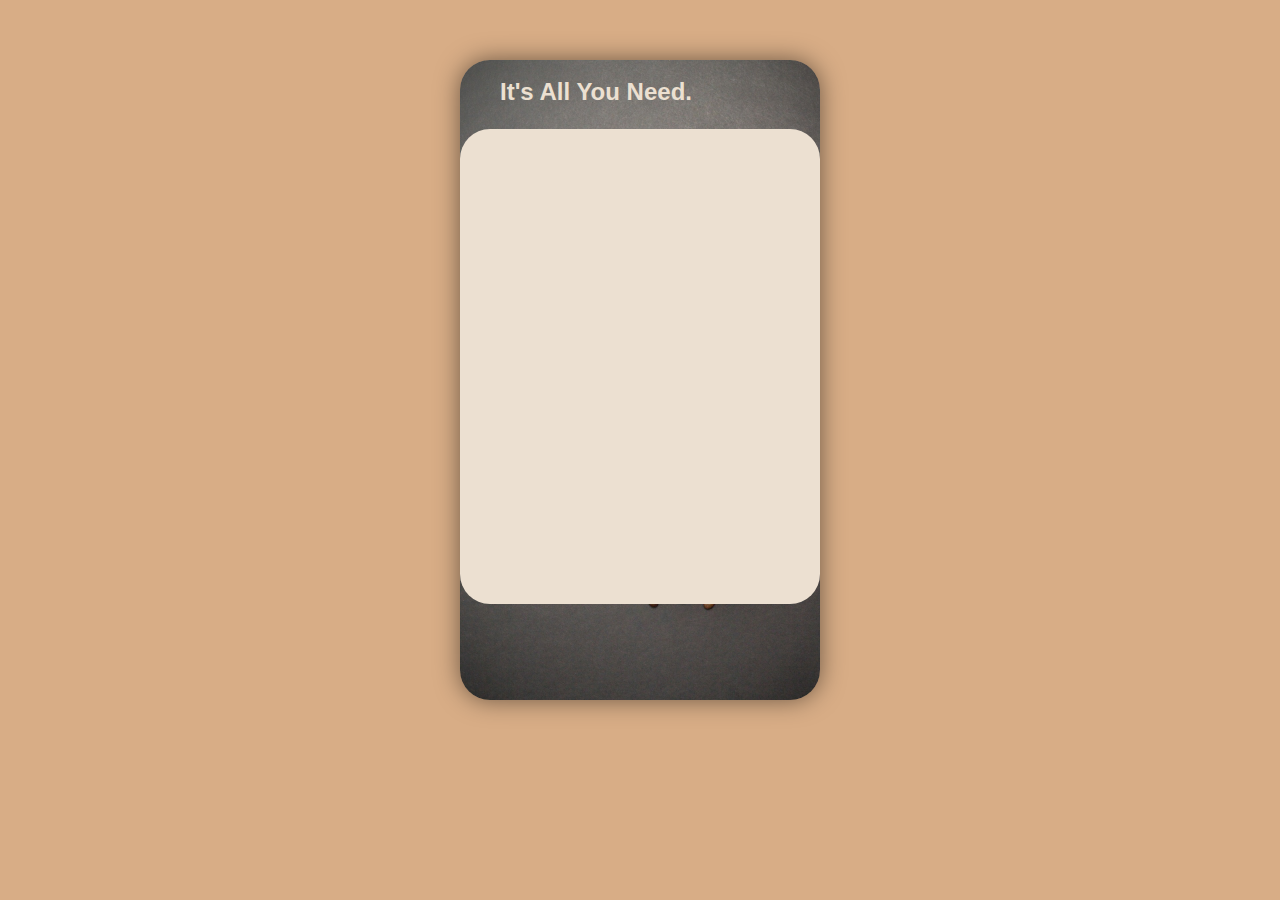
==== chart.html @ fdefc617 "first commit" ====
<!DOCTYPE html>
<html lang="en">
<head>
    <meta charset="UTF-8">
    <meta name="viewport" content="width=device-width, initial-scale=1.0">
    <title>Chart</title>
    <link rel="stylesheet" href="./home.css">
    <link rel="stylesheet" href="https://kit-pro.fontawesome.com/releases/latest/css/free.min.css" media="all">
</head>
<body>
    <div class="container">
        <div class="casing">
            <a href="./home.html"><i class="fas fa-angle-left fa-2x"></i></a>
            <h1>It's All You Need.</h1>
            <div class="chart-menu">

            </div>
        </div>
    </div>

    <script src="./index.js"></script>
</body>
</html>
---- home.css ----
*{
    font-family: 'Roboto', sans-serif;
}

html{
    background-color: #D8AD86;
}

body{
    display: flex;
    align-items: center;
    justify-content: center;
    margin: 0;
    padding: 60px;
}

.container{
    display: flex;
    justify-content: center;
    align-items: center;
}

.casing{
    position: relative;
    display: flex;
    flex-direction: column;
    align-items: flex-start;
    margin: 0;
    padding: 0;
    width: 360px;
    height: 640px;
    border-radius: 30px;
    background-image: url(./Image/coffee-5176961_1920.jpg);
    background-repeat: no-repeat;
    background-size: cover;
    background-position-x: center;
    box-shadow: 0 0 25px 0 rgb(0, 0, 0, .5);
}

i{
    color: #ECE0D1;
    margin: 45px 0 23px 40px;
}

.casing h1{
    font-size: 24px;
    max-width: 260px;
    color: #ECE0D1;
    margin: 0 0 23px 40px;
}

.block-menu{
    background-color: #ECE0D1;
    width: 360px;
    height: 475px;
    border-radius: 30px;
    padding: 0;
    margin: 0;
    bottom: 0;
}

.type-menu{
    display: flex;
    justify-content: space-between;
    margin: 36px 40px 26px 40px;
}

.type-menu p{
    margin: 0;
    padding: 0;
}

.type-menu a{
    color: black;
    text-decoration: none;
}

.cold, .chart{
    opacity: .5;
}

.search-menu{
    display: flex;
    justify-content: flex-start;
    margin: 0 40px 5px 40px;
    padding: 0;
}

.search-menu img{
    width: 20px;
    height: 20px;
    opacity: .5;
}

.sub-search-menu{
    position: relative;
    margin: 0;
    padding: 0;
}

.sub-search-menu p{
    margin: 0 0 10px 15px;
    padding: 0;
    position: absolute;
    top: 1px;
    opacity: .5;
}

.search{
    width: 171px;
    height: 21px;
    margin: 0 0 10px 15px;
    border: none;
    outline: none;
    background: transparent;
}

.menu-up{
    display: flex;
    flex-direction: row;
    justify-content: space-between;
    margin: 0 40px 20px 40px;
}

.menu-down{
    display: flex;
    flex-direction: row;
    justify-content: space-between;
    margin: 0 40px 0 40px;
}

.poster-menu{
    width: 120px;
    height: 150px;
    background-color: #DBC1AC;
    border-radius: 30px;
    display: flex;
    flex-direction: column;
    align-items: center;
}

.image-menu{
    width: 60px;
    height: 60px;
    margin: 30px 0 0 0;
    position: relative;
}

.image-menu img{
    width: 100%;
    height: auto;
    position: absolute;
    bottom: 3px;
}

.name-menu{
    margin: 10px 0 0 0;
}

.price-menu{
    margin: 4px 0 0 0;
    opacity: .6;
}





/* Chart CSS */

.chart-menu{
    background-color: #ECE0D1;
    width: 360px;
    height: 475px;
    border-radius: 30px;
    padding: 0;
    margin: 0;
    bottom: 0;
}
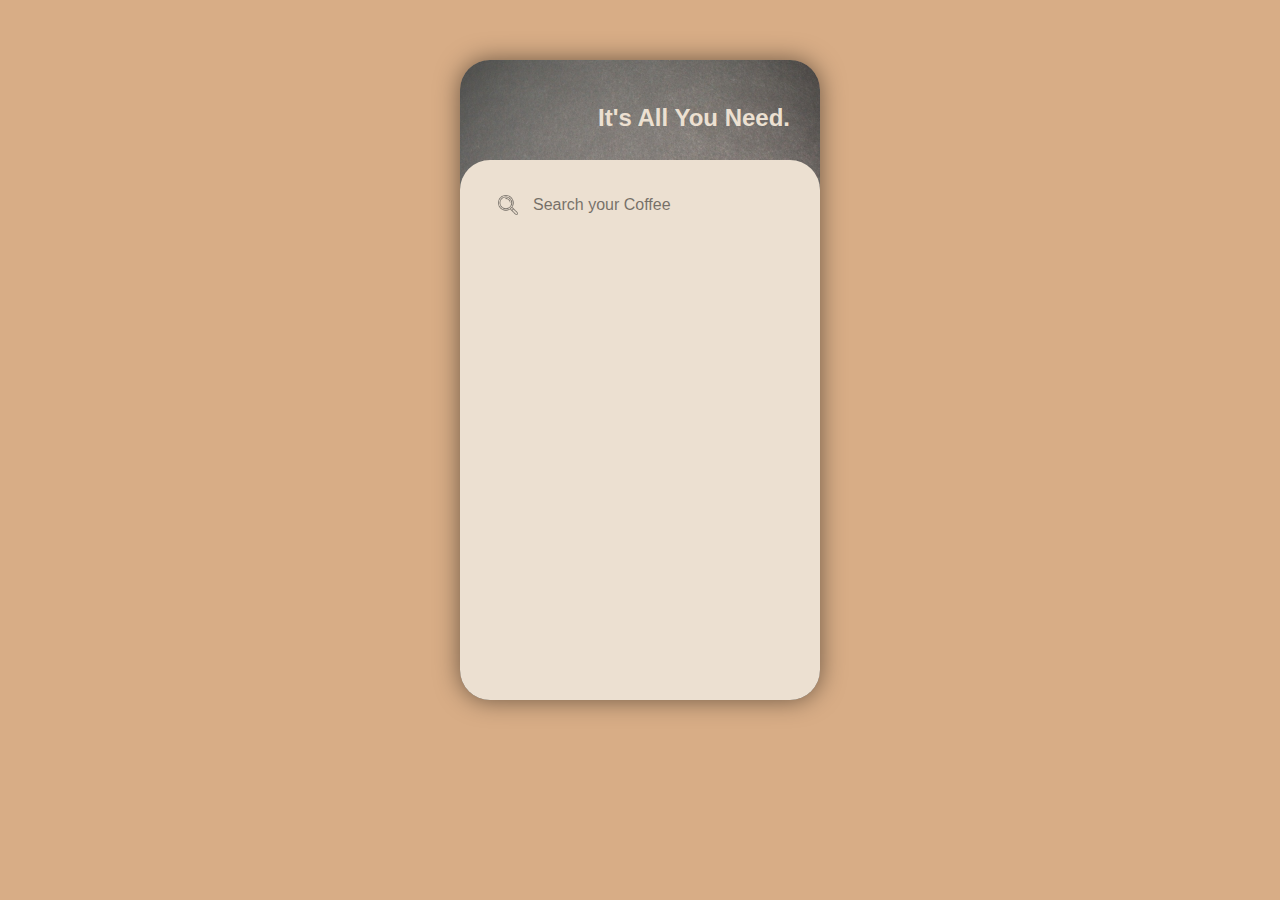
==== commit 9f45029f: "2 commit" ====
--- a/chart.html
+++ b/chart.html
@@ -10,10 +10,18 @@
 <body>
     <div class="container">
         <div class="casing">
-            <a href="./home.html"><i class="fas fa-angle-left fa-2x"></i></a>
-            <h1>It's All You Need.</h1>
+            <div class="chart-title">
+                <a href="./home.html"><i class="fas fa-angle-left fa-2x"></i></a>
+                <h1>It's All You Need.</h1>
+            </div>
             <div class="chart-menu">
-
+                <div class="chart-search-menu">
+                    <img src="./Image/search.png" alt="loupe">
+                    <div class="sub-search-menu">
+                        <p>Search your Coffee</p>
+                        <input type="text" name="search" class="search" id="search">
+                    </div>
+                </div>
             </div>
         </div>
     </div>
--- a/home.css
+++ b/home.css
@@ -37,7 +37,7 @@
     box-shadow: 0 0 25px 0 rgb(0, 0, 0, .5);
 }
 
-i{
+.casing i{
     color: #ECE0D1;
     margin: 45px 0 23px 40px;
 }
@@ -164,16 +164,46 @@
 
 
 
-
-
 /* Chart CSS */
+
+.chart-title{
+    width: 100%;
+    height: auto;
+    display: flex;
+    flex-direction: row;
+    justify-content: space-between;
+}
+
+.chart-title i{
+    margin: 40px 0 34px 40px;
+    padding: 0;
+}
+
+.chart-title h1{
+    margin: 44px 30px 28px 0;
+    padding: 0;
+
+}
 
 .chart-menu{
     background-color: #ECE0D1;
     width: 360px;
-    height: 475px;
+    height: 541px;
     border-radius: 30px;
     padding: 0;
     margin: 0;
     bottom: 0;
+}
+
+.chart-search-menu{
+    display: flex;
+    justify-content: flex-start;
+    margin: 35px 40px 5px 38px;
+    padding: 0;
+}
+
+.chart-search-menu img{
+    width: 20px;
+    height: 20px;
+    opacity: .5;
 }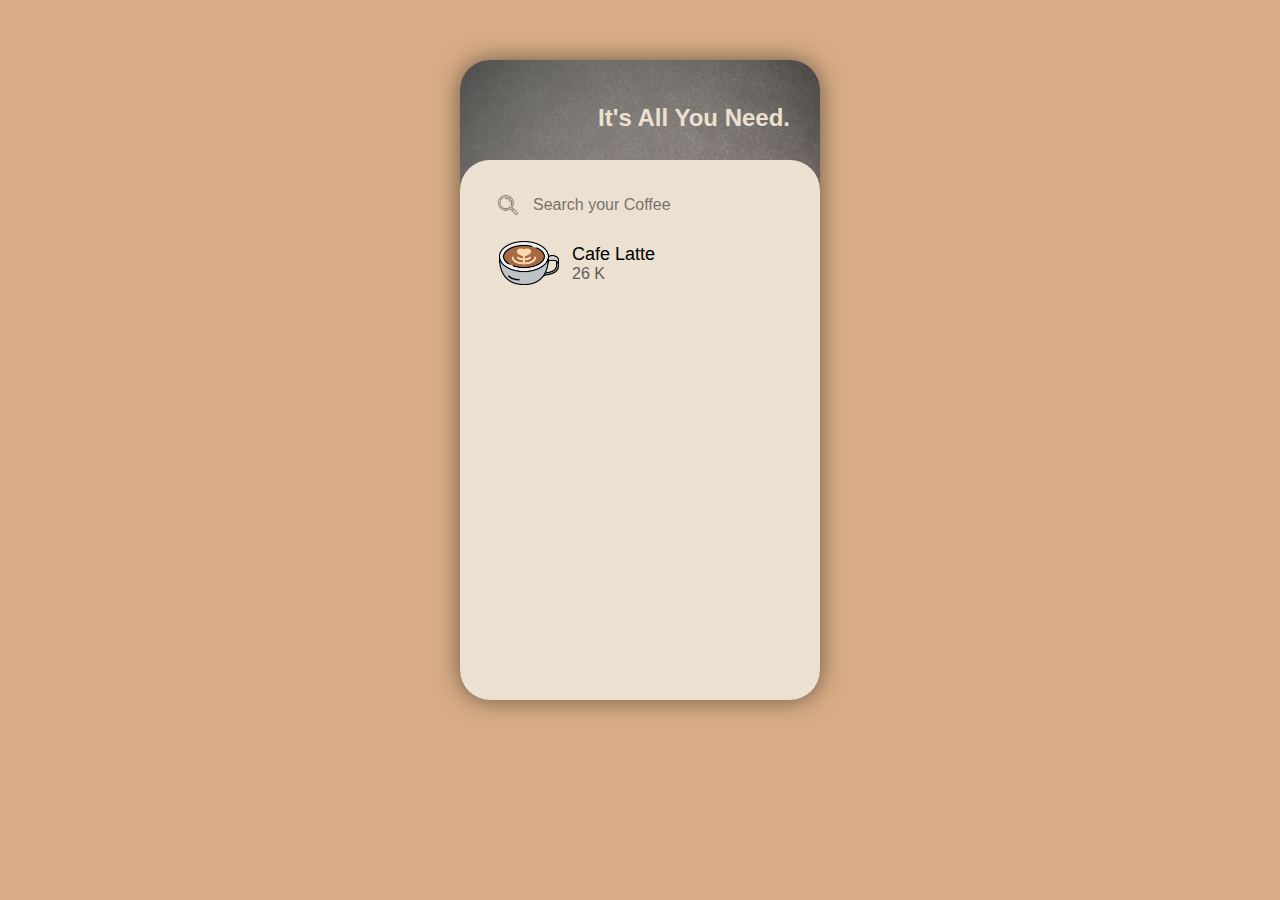
==== commit 9184bba2: "3 commit" ====
--- a/chart.html
+++ b/chart.html
@@ -22,6 +22,18 @@
                         <input type="text" name="search" class="search" id="search">
                     </div>
                 </div>
+                <div class="chart-list">
+                    <div class="chart-image">
+                        <img src="./Image/latte.png" alt="latte">
+                    </div>
+                    <div class="chart-list-menu">
+                        <p class="chart-name-menu">Cafe Latte</p>
+                        <p class="chart-price-menu">26 K</p>
+                    </div>
+                    <div class="chart-list-option">
+                        <div class="chart-option-bar"></div>
+                    </div>
+                </div>
             </div>
         </div>
     </div>
--- a/home.css
+++ b/home.css
@@ -155,6 +155,7 @@
 
 .name-menu{
     margin: 10px 0 0 0;
+    font-size: 18px;
 }
 
 .price-menu{
@@ -186,6 +187,8 @@
 }
 
 .chart-menu{
+    display: flex;
+    flex-direction: column;
     background-color: #ECE0D1;
     width: 360px;
     height: 541px;
@@ -206,4 +209,59 @@
     width: 20px;
     height: 20px;
     opacity: .5;
+}
+
+.chart-list{
+    width: 282px;
+    height: 60px;
+    display: flex;
+    flex-direction: row;
+    justify-content: flex-start;
+    margin: 0 39px 23px 39px;
+    padding: 0;
+}
+
+.chart-image{
+    width: 60px;
+    height: 60px;
+    display: flex;
+    justify-content: center;
+    align-items: center;
+    margin: 0 13px 0 0;
+    padding: 0;
+}
+
+.chart-image img{
+    width: 60px;
+    height: auto;
+    margin: 0;
+    padding: 0;
+}
+
+.chart-list-menu{
+    display: flex;
+    flex-direction: column;
+    justify-content: center;
+    width: 138px;
+    height: 60px;
+}
+
+.chart-name-menu{
+    margin: 0;
+    font-size: 18px;
+}
+
+.chart-price-menu{
+    margin: 0;
+    opacity: .6;
+}
+
+.chart-list-option{
+    display: flex;
+    flex-direction: column;
+    justify-content: flex-end;
+    width: 70px;
+    height: 60px;
+    margin: 0;
+    padding: 0;
 }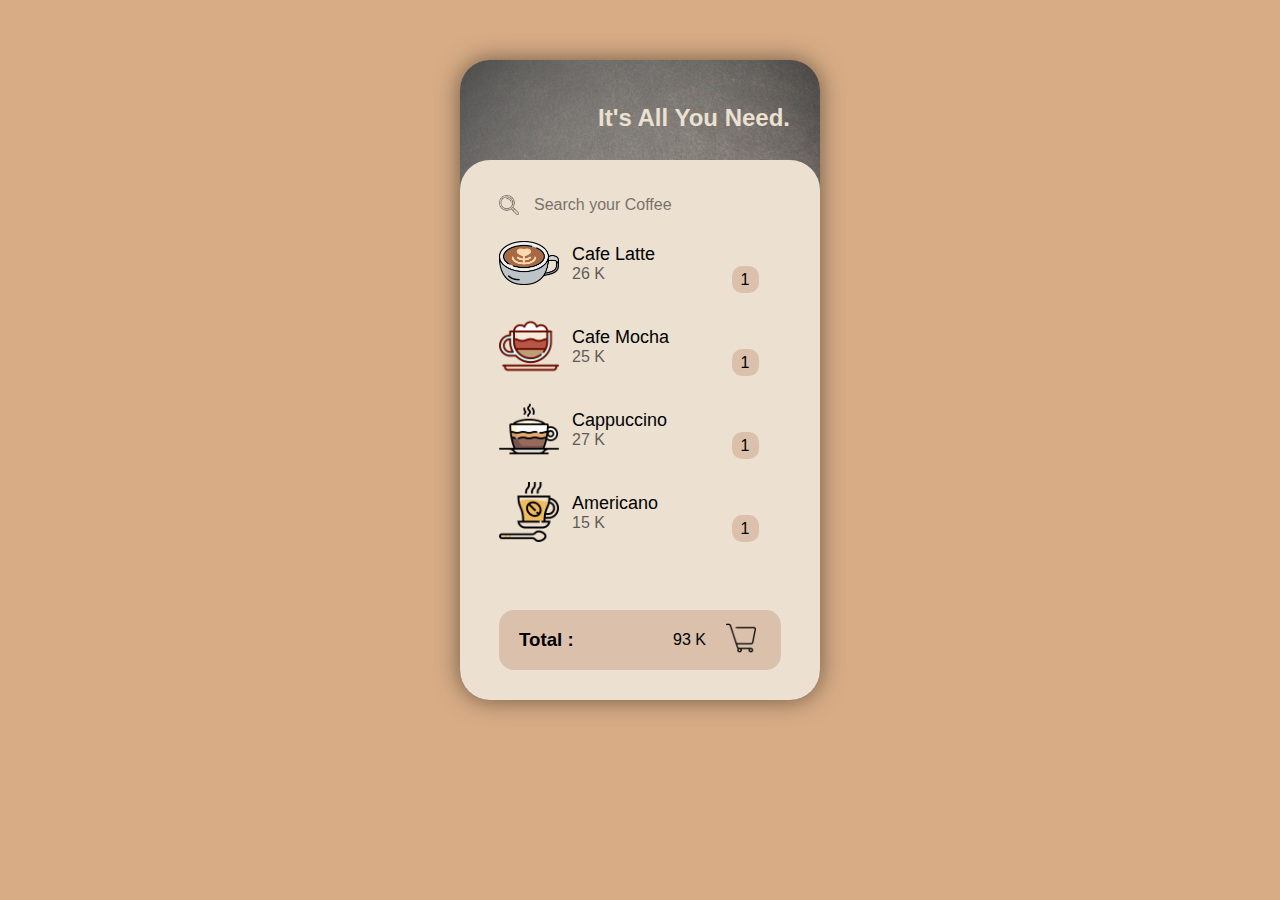
==== commit 080e2d2f: "4 commit" ====
--- a/chart.html
+++ b/chart.html
@@ -9,11 +9,13 @@
 </head>
 <body>
     <div class="container">
-        <div class="casing">
+        <div class="chart-casing">
             <div class="chart-title">
                 <a href="./home.html"><i class="fas fa-angle-left fa-2x"></i></a>
                 <h1>It's All You Need.</h1>
             </div>
+
+            
             <div class="chart-menu">
                 <div class="chart-search-menu">
                     <img src="./Image/search.png" alt="loupe">
@@ -22,6 +24,8 @@
                         <input type="text" name="search" class="search" id="search">
                     </div>
                 </div>
+
+
                 <div class="chart-list">
                     <div class="chart-image">
                         <img src="./Image/latte.png" alt="latte">
@@ -31,7 +35,86 @@
                         <p class="chart-price-menu">26 K</p>
                     </div>
                     <div class="chart-list-option">
-                        <div class="chart-option-bar"></div>
+                        <div class="chart-option-bar">
+                            <i class="fas fa-minus"></i>
+                            <div class="quantity">
+                                <p>1</p>
+                            </div>
+                            <i class="fas fa-plus"></i>
+                        </div>
+                    </div>
+                </div>
+
+                <div class="chart-list">
+                    <div class="chart-image">
+                        <img src="./Image/mocha.png" alt="mocha">
+                    </div>
+                    <div class="chart-list-menu">
+                        <p class="chart-name-menu">Cafe Mocha</p>
+                        <p class="chart-price-menu">25 K</p>
+                    </div>
+                    <div class="chart-list-option">
+                        <div class="chart-option-bar">
+                            <i class="fas fa-minus"></i>
+                            <div class="quantity">
+                                <p>1</p>
+                            </div>
+                            <i class="fas fa-plus"></i>
+                        </div>
+                    </div>
+                </div>
+
+                <div class="chart-list">
+                    <div class="chart-image">
+                        <img src="./Image/cappuccino.png" alt="cappuccino">
+                    </div>
+                    <div class="chart-list-menu">
+                        <p class="chart-name-menu">Cappuccino</p>
+                        <p class="chart-price-menu">27 K</p>
+                    </div>
+                    <div class="chart-list-option">
+                        <div class="chart-option-bar">
+                            <i class="fas fa-minus"></i>
+                            <div class="quantity">
+                                <p>1</p>
+                            </div>
+                            <i class="fas fa-plus"></i>
+                        </div>
+                    </div>
+                </div>
+
+                <div class="chart-list">
+                    <div class="chart-image">
+                        <img src="./Image/americano.png" alt="americano">
+                    </div>
+                    <div class="chart-list-menu">
+                        <p class="chart-name-menu">Americano</p>
+                        <p class="chart-price-menu">15 K</p>
+                    </div>
+                    <div class="chart-list-option">
+                        <div class="chart-option-bar">
+                            <i class="fas fa-minus"></i>
+                            <div class="quantity">
+                                <p>1</p>
+                            </div>
+                            <i class="fas fa-plus"></i>
+                        </div>
+                    </div>
+                </div>
+
+                <div class="chart-total">
+                    <div class="total-price-send">
+                        <div class="total">
+                            <h3>Total :</h3>
+                        </div>
+                        <div class="price-send">
+                            <div class="price">
+                                <p>93 K</p>
+                            </div>
+                            <div class="send">
+                                <a href="./index.html"><img src="./Image/shopping-cart.png" alt="cart"></a>
+                            </div>
+                        </div>
                     </div>
                 </div>
             </div>
--- a/home.css
+++ b/home.css
@@ -20,7 +20,7 @@
     align-items: center;
 }
 
-.casing{
+.casing, .chart-casing{
     position: relative;
     display: flex;
     flex-direction: column;
@@ -37,12 +37,12 @@
     box-shadow: 0 0 25px 0 rgb(0, 0, 0, .5);
 }
 
-.casing i{
+.casing i, .chart-title i{
     color: #ECE0D1;
     margin: 45px 0 23px 40px;
 }
 
-.casing h1{
+.casing h1, .chart-casing h1{
     font-size: 24px;
     max-width: 260px;
     color: #ECE0D1;
@@ -187,6 +187,7 @@
 }
 
 .chart-menu{
+    position: relative;
     display: flex;
     flex-direction: column;
     background-color: #ECE0D1;
@@ -201,7 +202,7 @@
 .chart-search-menu{
     display: flex;
     justify-content: flex-start;
-    margin: 35px 40px 5px 38px;
+    margin: 35px 40px 5px 39px;
     padding: 0;
 }
 
@@ -264,4 +265,78 @@
     height: 60px;
     margin: 0;
     padding: 0;
+}
+
+.chart-option-bar{
+    width: 70px;
+    height: 27px;
+    display: flex;
+    flex-direction: row;
+    justify-content: space-between;
+    align-items: center;
+}
+
+.quantity{
+    width: 27px;
+    height: 27px;
+    border-radius: 10px;
+    background-color: #DBC1AC;
+    display: flex;
+    justify-content: center;
+    align-items: center;
+}
+
+.chart-total{
+    position: absolute;
+    bottom: 0;
+    width: 282px;
+    height: 60px;
+    border-radius: 15px;
+    display: flex;
+    flex-direction: row;
+    justify-content: flex-start;
+    margin: 0 39px 30px 39px;
+    padding: 0;
+    background-color: #DBC1AC;
+}
+
+.total-price-send{
+    width: 100%;
+    display: flex;
+    flex-direction: row;
+    justify-content: space-between;
+    align-items: center;
+    margin: 10px 20px;
+}
+
+.total{
+    width: 30%;
+    text-align: left;
+}
+
+.price-send{
+    width: 70%;
+    display: flex;
+    flex-direction: row;
+    align-items: center;
+    justify-content: flex-end;
+}
+
+.price{
+    text-align: right;
+}
+
+.send{
+    width: 40px;
+    height: 40px;
+    display: flex;
+    justify-content: center;
+    align-items: center;
+    border-radius: 10px;
+    margin: 0 0 0 15px;
+}
+
+.send img{
+    width: 30px;
+    height: auto;
 }